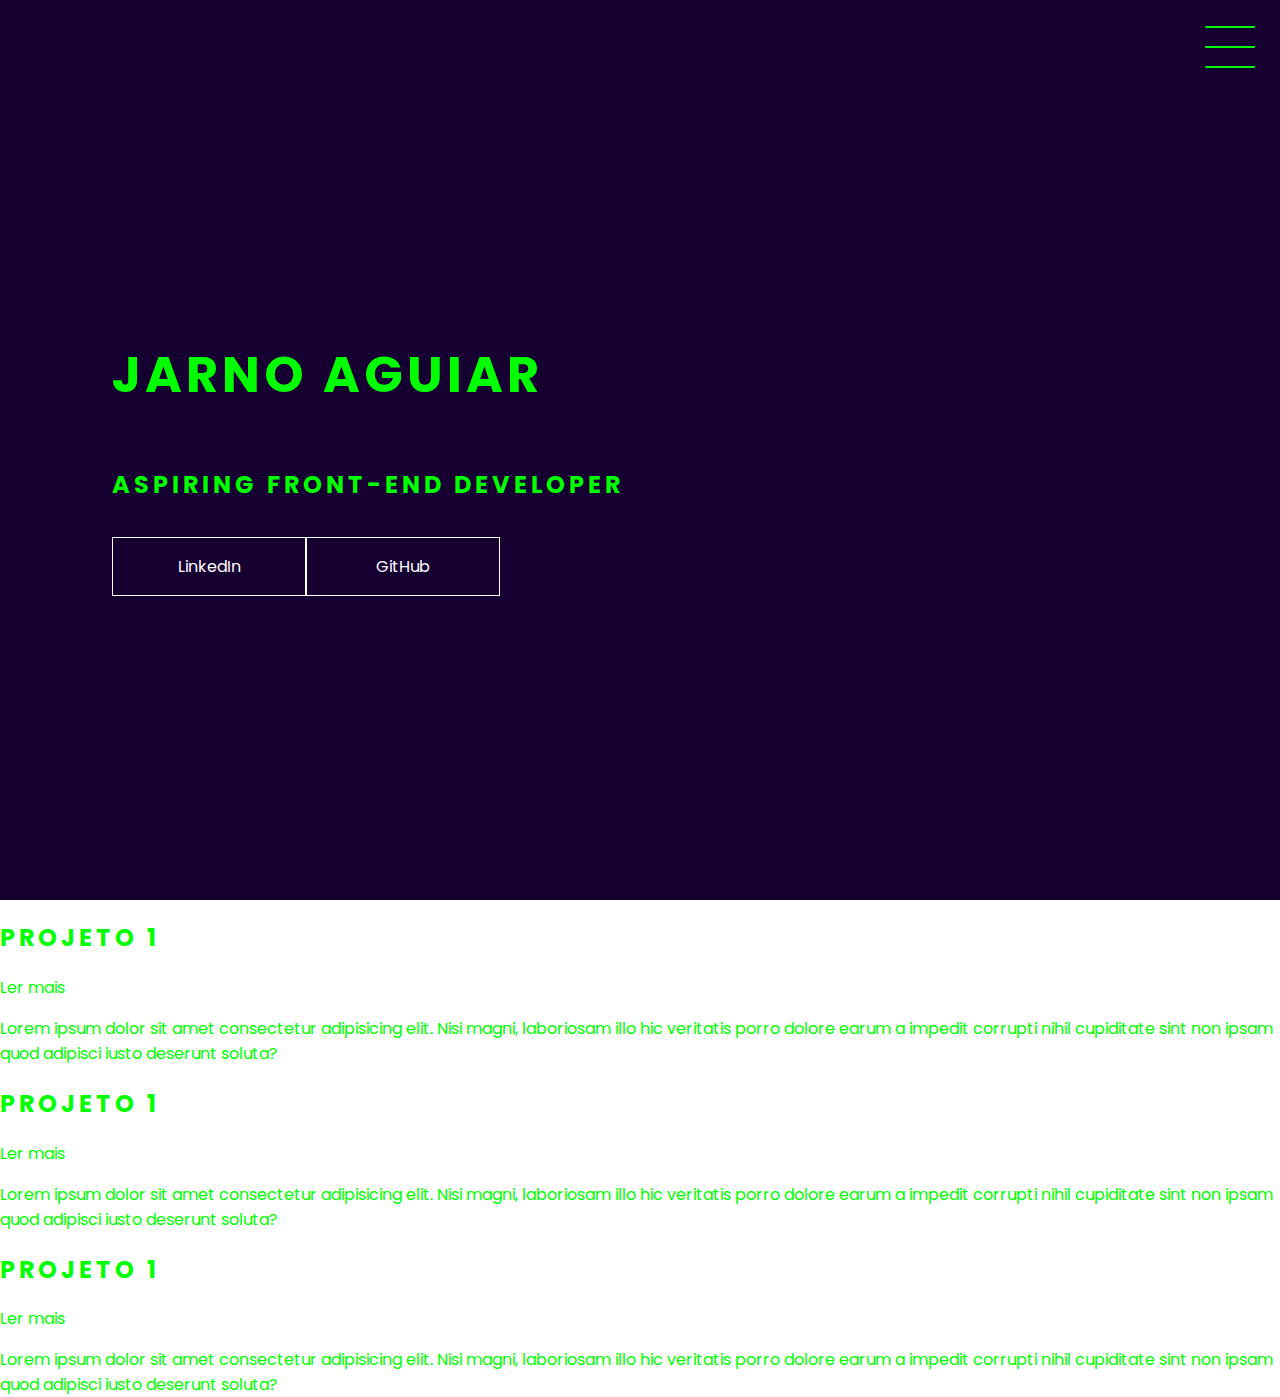
==== TESTE HTML/index.html @ a069f5ab "Add files via upload" ====
<!DOCTYPE html>
<html lang="pt-br">

<head>
    <meta charset="UTF-8">
    <meta http-equiv="X-UA-Compatible" content="IE=edge">
    <meta name="viewport" content="width=device-width, initial-scale=1.0">
    <link rel="stylesheet" href="style.css">
    <title>Portfodace</title>
</head>

<body>
    <header class="header-container">
        <div class="header">
            <div class="checkbox-container">
                <div class="checkbox-wrapper">
                    <input type="checkbox" id="toggle">
                    <label class="checkbox" for="toggle">
                        <div class="trace"></div>
                        <div class="trace"></div>
                        <div class="trace"></div>
                    </label>
                    <div class="menu"></div>
                    <nav class="menu-items">
                        <ul>
                            <li>
                                <a href="#">Página Inicial</a>
                            </li>
                            <li>
                                <a href="#">Sobre Mim</a>
                            </li>
                            <li>
                                <a href="#">Formação</a>
                            </li>
                            <li>
                                <a href="#">Projetos</a>
                            </li>
                        </ul>
                    </nav>
                </div>
            </div>
        </div>
        <h1>Jarno Aguiar</h1>
        <h2>Aspiring front-end developer
        </h2>

        <div class="social-media">
            <a href="#">LinkedIn</a>
            <a href="#">GitHub</a>
        </div>

    </header>
    <main class="container">
        <div class="card-container">
            <div class="card">
                <div class="card-wrapper">
                    <h2>Projeto 1</h2>
                    <p>Ler mais</p>
                </div>
            </div>
            <div class="card-text">Lorem ipsum dolor sit amet consectetur adipisicing elit. Nisi magni, laboriosam illo
                hic veritatis porro dolore earum a impedit corrupti nihil cupiditate sint non ipsam quod adipisci iusto
                deserunt soluta?
            </div>
        </div>
        <div class="card-container">
            <div class="card">
                <div class="card-wrapper">
                    <h2>Projeto 1</h2>
                    <p>Ler mais</p>
                </div>
            </div>
            <div class="card-text">Lorem ipsum dolor sit amet consectetur adipisicing elit. Nisi magni, laboriosam illo
                hic veritatis porro dolore earum a impedit corrupti nihil cupiditate sint non ipsam quod adipisci iusto
                deserunt soluta?
            </div>
        </div>
        <div class="card-container">
            <div class="card">
                <div class="card-wrapper">
                    <h2>Projeto 1</h2>
                    <p>Ler mais</p>
                </div>
            </div>
            <div class="card-text">Lorem ipsum dolor sit amet consectetur adipisicing elit. Nisi magni, laboriosam illo
                hic veritatis porro dolore earum a impedit corrupti nihil cupiditate sint non ipsam quod adipisci iusto
                deserunt soluta?
            </div>
        </div>
    </main>
    <footer class=" footer">
    </footer>
</body>

</html>
---- TESTE HTML/style.css ----
@import url('https://fonts.googleapis.com/css2?family=Poppins:wght@300;400;500;700&display=swap');

body {
  margin: 0;
  padding: 0;
  font-family: 'poppins', sans-serif;
  color: rgb(0, 255, 0);
}

/*HEADER*/

.header-container {
  height: 100vh;
  width: 100vw;
  background-color: rgb(21, 0, 49);
  background-repeat: no-repeat;
  background-position: center;
  background-size: contain;
  display: flex;
  flex-direction: column;
  justify-content: center;
  align-items: flex-start;
  box-sizing: border-box;
  padding: 0 112px;
  position: relative;

}

h1 {
  font-size: 50px;
  text-transform: uppercase;
  letter-spacing: 4px;

}

h2 {
  text-transform: uppercase;
  letter-spacing: 4px;
}

.social-media {
  margin-top: 1rem;
  display: flex;
}

.social-media a {
  text-decoration: none;
  color: rgb(255, 255, 255);
  padding: 1rem 4rem;
  border: 1px solid rgb(255, 255, 255);
  min-width: 4rem;
  display: flex;
  align-items: center;
  justify-content: center;
  transition: .5s ease-in-out;
}

a:hover {
  background-color: rgb(8, 65, 8);
  color: rgb(255, 255, 255);
}

/* MENU */
.checkbox-container {
  display: flex;
  justify-content: center;
  align-items: center;
}

.checkbox {
  height: 100px;
  width: 100px;
  position: absolute;
  right: 0;
  top: 0;
  display: flex;
  justify-content: center;
  cursor: pointer;
  z-index: 9999;
  transition: 400ms ease-in-out 0s;
}

.checkbox .trace {
  width: 50px;
  height: 2px;
  background-color: rgb(0, 255, 0);
  position: absolute;
  border-radius: 4px;
  transition: 0.5s ease-in-out;
}

.checkbox .trace:nth-child(1) {
  top: 26px;
  transform: rotate(0);
}

.checkbox .trace:nth-child(2) {
  top: 46px;
  transform: rotate(0);
}

.checkbox .trace:nth-child(3) {
  top: 66px;
  transform: rotate(0);
}

#toggle {
  display: none;
}

/* MENU */
.menu {
  position: absolute;
  top: 28px;
  right: 30px;
  background-color: transparent;
  height: 4px;
  width: 10px;
  border-radius: 50%;
  box-shadow: 0px 0px 0px 0px rgb(255, 255, 255);
  z-index: -1;
  transition: 400ms ease-in-out 0s;
}

.menu-items {
  position: fixed;
  top: 0;
  left: 0;
  width: 100%;
  height: 100vh;
  display: flex;
  justify-content: center;
  align-items: center;
  z-index: 2;
  opacity: 0;
  visibility: hidden;
  transition: 400ms ease-in-out 0s;
}

.menu-items ul {
  list-style-type: none;
}

.menu-items ul li a {
  margin: 10px 0;
  color: rgb(0, 255, 0);
  text-decoration: none;
  text-transform: uppercase;
  letter-spacing: 4px;
  font-size: 30px;
}

#toggle:checked+.checkbox .trace:nth-child(1) {
  transform: rotate(45deg);
  top: 47px;
}

#toggle:checked+.checkbox .trace:nth-child(2) {
  transform: translate(-100px);
  width: 30px;
  visibility: hidden;
  opacity: 0;
}

#toggle:checked+.checkbox .trace:nth-child(3) {
  transform: rotate(-45deg);
  top: 47px;
}

#toggle:checked+.checkbox {
  background-color: rgb(255, 255, 255);
}

#toggle:checked~.menu {
  box-shadow: 0px 0px 0px 100vmax rgb(255, 255, 255);
  z-index: 1;
}
#toggle:checked ~ .menu-items {
  visibility: visible;
  opacity: 1;
}
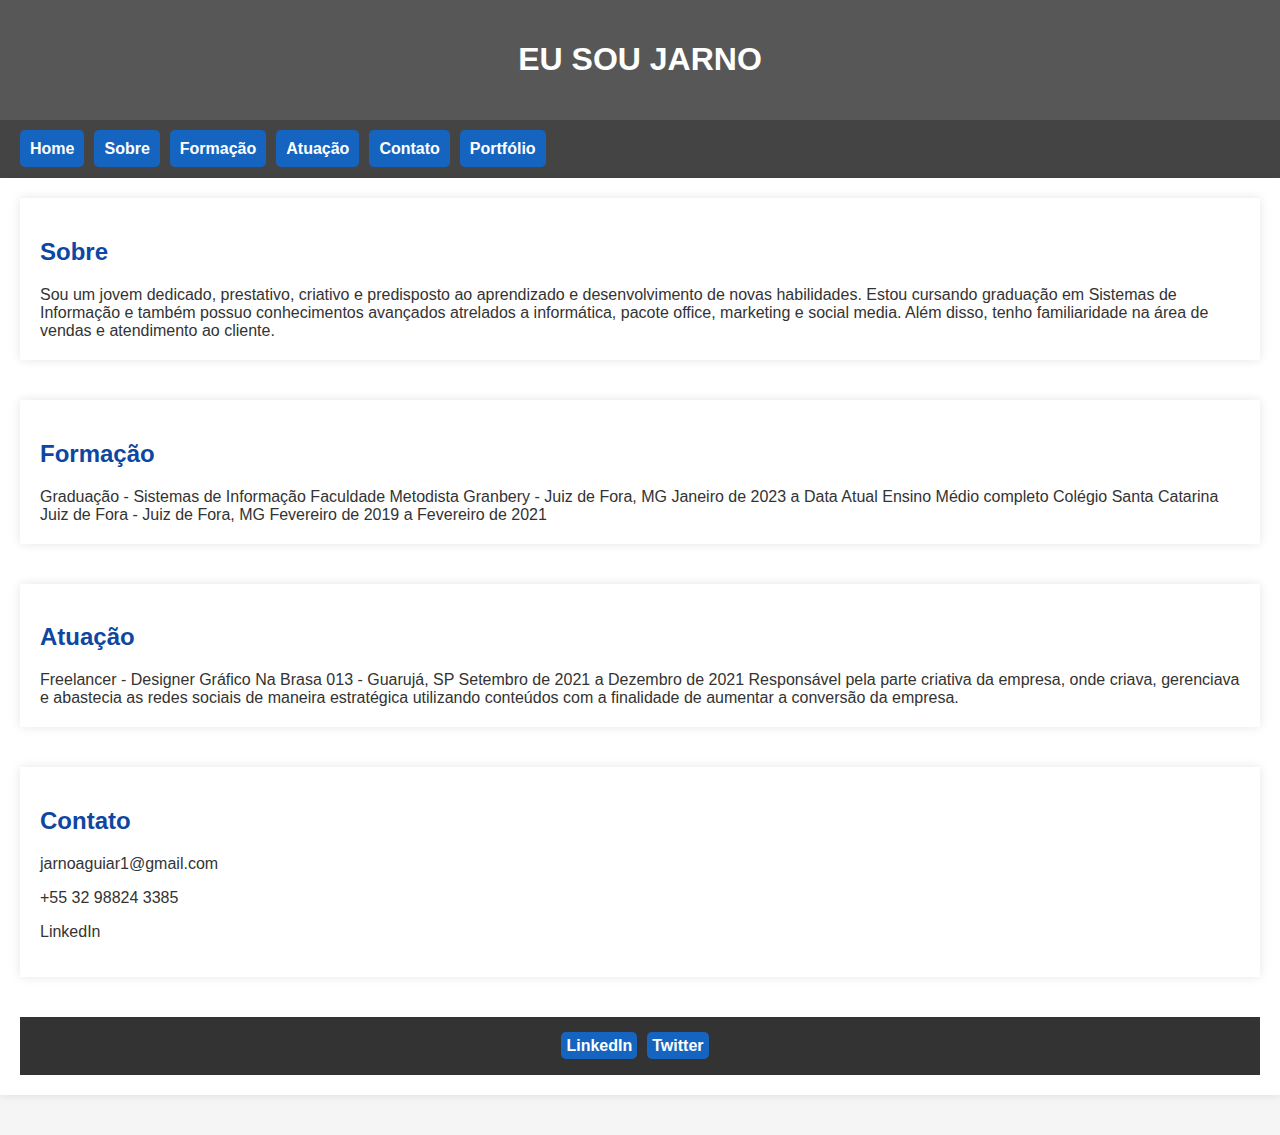
==== commit f89034f0: "Add files via upload" ====
--- a/TESTE HTML/index.html
+++ b/TESTE HTML/index.html
@@ -1,95 +1,170 @@
 <!DOCTYPE html>
-<html lang="pt-br">
+<html>
 
 <head>
-    <meta charset="UTF-8">
-    <meta http-equiv="X-UA-Compatible" content="IE=edge">
-    <meta name="viewport" content="width=device-width, initial-scale=1.0">
-    <link rel="stylesheet" href="style.css">
-    <title>Portfodace</title>
+    <title>Jarno - Portfólio</title>
+    <link rel="stylesheet" type="text/css" href="style.css">
+    <script src="script.js"></script>
+    <style>
+        body {
+            margin: 0;
+            padding: 0;
+            font-family: Arial, sans-serif;
+        }
+
+        .centered {
+            text-align: center;
+        }
+
+        .carousel {
+            display: flex;
+            justify-content: center;
+            align-items: center;
+            margin-top: 20px;
+        }
+
+        .carousel img {
+            width: 300px;
+            height: 200px;
+            object-fit: cover;
+            margin: 0 10px;
+        }
+
+        header,
+        nav,
+        section,
+        footer {
+            padding: 20px;
+        }
+
+        header {
+            background-color: #575757;
+            color: #fdfdfd;
+            text-align: center;
+
+        }
+
+        nav {
+            display: flex;
+            justify-content: space-between;
+            align-items: center;
+            background-color: #444;
+            color: #fff;
+        }
+
+        nav ul {
+            list-style-type: none;
+            display: flex;
+            margin: 0;
+            padding: 0;
+        }
+
+        nav ul li {
+            margin-right: 10px;
+        }
+
+        nav ul li a {
+            color: #fff;
+            text-decoration: none;
+        }
+
+        footer {
+            background-color: #333;
+            color: #fff;
+            text-align: center;
+        }
+
+        footer ul {
+            list-style-type: none;
+            display: flex;
+            justify-content: center;
+            margin: 0;
+            padding: 0;
+        }
+
+        footer ul li {
+            margin-right: 10px;
+        }
+
+        footer ul li a {
+            color: #fff;
+            text-decoration: none;
+        }
+    </style>
 </head>
 
 <body>
-    <header class="header-container">
-        <div class="header">
-            <div class="checkbox-container">
-                <div class="checkbox-wrapper">
-                    <input type="checkbox" id="toggle">
-                    <label class="checkbox" for="toggle">
-                        <div class="trace"></div>
-                        <div class="trace"></div>
-                        <div class="trace"></div>
-                    </label>
-                    <div class="menu"></div>
-                    <nav class="menu-items">
-                        <ul>
-                            <li>
-                                <a href="#">Página Inicial</a>
-                            </li>
-                            <li>
-                                <a href="#">Sobre Mim</a>
-                            </li>
-                            <li>
-                                <a href="#">Formação</a>
-                            </li>
-                            <li>
-                                <a href="#">Projetos</a>
-                            </li>
-                        </ul>
-                    </nav>
-                </div>
-            </div>
-        </div>
-        <h1>Jarno Aguiar</h1>
-        <h2>Aspiring front-end developer
-        </h2>
+    <header>
+        <h1>EU SOU JARNO</h1>
+    </header>
 
-        <div class="social-media">
-            <a href="#">LinkedIn</a>
-            <a href="#">GitHub</a>
-        </div>
+    <nav>
+        <ul>
+            <li><a href="index.html">Home</a></li>
+            <li><a href="sobre.html">Sobre</a></li>
+            <li><a href="formacao.html">Formação</a></li>
+            <li><a href="atuacao.html">Atuação</a></li>
+            <li><a href="contato.html">Contato</a></li>
+            <li><a href="portfolio.html">Portfólio</a></li>
+        </ul>
+    </nav>
 
-    </header>
-    <main class="container">
-        <div class="card-container">
-            <div class="card">
-                <div class="card-wrapper">
-                    <h2>Projeto 1</h2>
-                    <p>Ler mais</p>
-                </div>
-            </div>
-            <div class="card-text">Lorem ipsum dolor sit amet consectetur adipisicing elit. Nisi magni, laboriosam illo
-                hic veritatis porro dolore earum a impedit corrupti nihil cupiditate sint non ipsam quod adipisci iusto
-                deserunt soluta?
-            </div>
-        </div>
-        <div class="card-container">
-            <div class="card">
-                <div class="card-wrapper">
-                    <h2>Projeto 1</h2>
-                    <p>Ler mais</p>
-                </div>
-            </div>
-            <div class="card-text">Lorem ipsum dolor sit amet consectetur adipisicing elit. Nisi magni, laboriosam illo
-                hic veritatis porro dolore earum a impedit corrupti nihil cupiditate sint non ipsam quod adipisci iusto
-                deserunt soluta?
-            </div>
-        </div>
-        <div class="card-container">
-            <div class="card">
-                <div class="card-wrapper">
-                    <h2>Projeto 1</h2>
-                    <p>Ler mais</p>
-                </div>
-            </div>
-            <div class="card-text">Lorem ipsum dolor sit amet consectetur adipisicing elit. Nisi magni, laboriosam illo
-                hic veritatis porro dolore earum a impedit corrupti nihil cupiditate sint non ipsam quod adipisci iusto
-                deserunt soluta?
-            </div>
-        </div>
-    </main>
-    <footer class=" footer">
-    </footer>
+    <section id="home">
+
+
+
+
+        <!-- Sobre -->
+        <section id="sobre">
+            <h2>Sobre</h2>Sou um jovem dedicado, prestativo, criativo e predisposto ao aprendizado e desenvolvimento de
+            novas
+            habilidades.
+            Estou cursando graduação em Sistemas de Informação e também possuo conhecimentos avançados
+            atrelados a informática, pacote office, marketing e social media. Além disso, tenho familiaridade na
+            área de vendas e atendimento ao cliente.
+            <!-- Conteúdo personalizado -->
+        </section>
+
+        <!-- Formação -->
+        <section id="formacao">
+            <h2>Formação</h2>Graduação - Sistemas de Informação
+            Faculdade Metodista Granbery - Juiz de Fora, MG
+            Janeiro de 2023 a Data Atual
+            Ensino Médio completo
+            Colégio Santa Catarina Juiz de Fora - Juiz de Fora, MG
+            Fevereiro de 2019 a Fevereiro de 2021
+            <!-- Conteúdo personalizado -->
+        </section>
+
+        <!-- Atuação -->
+        <section id="atuacao">
+            <h2>Atuação</h2>
+            Freelancer - Designer Gráfico
+            Na Brasa 013 - Guarujá, SP
+            Setembro de 2021 a Dezembro de 2021
+            Responsável pela parte criativa da empresa, onde criava, gerenciava e abastecia as redes sociais de
+            maneira estratégica utilizando conteúdos com a finalidade de aumentar a conversão da empresa.
+            <!-- Conteúdo personalizado -->
+        </section>
+
+        <!-- Contato -->
+        <section id="contato">
+            <h2>Contato</h2>
+            jarnoaguiar1@gmail.com
+            <p>+55 32 98824 3385</p>
+            <p>
+                <a href="https://www.linkedin.com/in/jarno-aguiar-b16b9421b"> LinkedIn</a>
+            </p>
+            <!-- Conteúdo personalizado -->
+        </section>
+
+        <!-- Rodapé -->
+        <footer>
+            <ul>
+                <li><a href="https://www.linkedin.com/in/jarno-aguiar-b16b9421b" target="_blank">LinkedIn</a></li>
+                <li><a href="https://www.twitter.com/meu-twitter" target="_blank">Twitter</a></li>
+            </ul>
+        </footer>
 </body>
 
 </html>--- a/TESTE HTML/style.css
+++ b/TESTE HTML/style.css
@@ -1,181 +1,96 @@
-@import url('https://fonts.googleapis.com/css2?family=Poppins:wght@300;400;500;700&display=swap');
+/* Estilos gerais */
+body {
+  font-family: "Helvetica Neue", Arial, sans-serif;
+  background-color: #f5f5f5;
+  color: #333333;
+}
 
-body {
+a {
+  color: #333333;
+  text-decoration: none;
+}
+
+h1, h2 {
+  color: #ffffff;
+}
+
+/* Estilos do menu */
+nav {
+  background-color: #0d47a1;
+  padding: 10px;
+  display: flex;
+  align-items: center;
+  justify-content: space-between;
+}
+
+.logo {
+  color: #ffffff;
+  font-size: 24px;
+  font-weight: bold;
+}
+
+nav ul {
+  list-style-type: none;
   margin: 0;
   padding: 0;
-  font-family: 'poppins', sans-serif;
-  color: rgb(0, 255, 0);
 }
 
-/*HEADER*/
-
-.header-container {
-  height: 100vh;
-  width: 100vw;
-  background-color: rgb(21, 0, 49);
-  background-repeat: no-repeat;
-  background-position: center;
-  background-size: contain;
-  display: flex;
-  flex-direction: column;
-  justify-content: center;
-  align-items: flex-start;
-  box-sizing: border-box;
-  padding: 0 112px;
-  position: relative;
-
+nav ul li {
+  display: inline-block;
+  margin-right: 10px;
 }
 
-h1 {
-  font-size: 50px;
-  text-transform: uppercase;
-  letter-spacing: 4px;
-
+nav ul li a {
+  padding: 10px;
+  border-radius: 5px;
+  background-color: #1565c0;
+  color: #ffffff;
+  font-weight: bold;
 }
 
-h2 {
-  text-transform: uppercase;
-  letter-spacing: 4px;
+/* Estilos das seções */
+section {
+  padding: 40px;
+  background-color: #ffffff;
+  margin-bottom: 40px;
+  box-shadow: 0 0 10px rgba(0, 0, 0, 0.1);
 }
 
-.social-media {
-  margin-top: 1rem;
-  display: flex;
+section h2 {
+  color: #0d47a1;
+  font-size: 24px;
+  font-weight: bold;
 }
 
-.social-media a {
-  text-decoration: none;
-  color: rgb(255, 255, 255);
-  padding: 1rem 4rem;
-  border: 1px solid rgb(255, 255, 255);
-  min-width: 4rem;
-  display: flex;
-  align-items: center;
-  justify-content: center;
-  transition: .5s ease-in-out;
+/* Estilos do rodapé */
+footer {
+  background-color: #0d47a1;
+  padding: 20px;
+  text-align: center;
 }
 
-a:hover {
-  background-color: rgb(8, 65, 8);
-  color: rgb(255, 255, 255);
+footer ul {
+  list-style-type: none;
+  margin: 0;
+  padding: 0;
 }
 
-/* MENU */
-.checkbox-container {
-  display: flex;
-  justify-content: center;
-  align-items: center;
+footer ul li {
+  display: inline-block;
+  margin-right: 10px;
 }
 
-.checkbox {
-  height: 100px;
-  width: 100px;
-  position: absolute;
-  right: 0;
-  top: 0;
-  display: flex;
-  justify-content: center;
-  cursor: pointer;
-  z-index: 9999;
-  transition: 400ms ease-in-out 0s;
+footer ul li a {
+  padding: 5px;
+  border-radius: 5px;
+  background-color: #1565c0;
+  color: #ffffff;
+  font-weight: bold;
 }
 
-.checkbox .trace {
-  width: 50px;
-  height: 2px;
-  background-color: rgb(0, 255, 0);
-  position: absolute;
-  border-radius: 4px;
-  transition: 0.5s ease-in-out;
+/* Efeitos de hover */
+nav ul li a:hover, footer ul li a:hover {
+  background-color: #1e88e5;
+  transition: background-color 0.3s ease;
 }
 
-.checkbox .trace:nth-child(1) {
-  top: 26px;
-  transform: rotate(0);
-}
-
-.checkbox .trace:nth-child(2) {
-  top: 46px;
-  transform: rotate(0);
-}
-
-.checkbox .trace:nth-child(3) {
-  top: 66px;
-  transform: rotate(0);
-}
-
-#toggle {
-  display: none;
-}
-
-/* MENU */
-.menu {
-  position: absolute;
-  top: 28px;
-  right: 30px;
-  background-color: transparent;
-  height: 4px;
-  width: 10px;
-  border-radius: 50%;
-  box-shadow: 0px 0px 0px 0px rgb(255, 255, 255);
-  z-index: -1;
-  transition: 400ms ease-in-out 0s;
-}
-
-.menu-items {
-  position: fixed;
-  top: 0;
-  left: 0;
-  width: 100%;
-  height: 100vh;
-  display: flex;
-  justify-content: center;
-  align-items: center;
-  z-index: 2;
-  opacity: 0;
-  visibility: hidden;
-  transition: 400ms ease-in-out 0s;
-}
-
-.menu-items ul {
-  list-style-type: none;
-}
-
-.menu-items ul li a {
-  margin: 10px 0;
-  color: rgb(0, 255, 0);
-  text-decoration: none;
-  text-transform: uppercase;
-  letter-spacing: 4px;
-  font-size: 30px;
-}
-
-#toggle:checked+.checkbox .trace:nth-child(1) {
-  transform: rotate(45deg);
-  top: 47px;
-}
-
-#toggle:checked+.checkbox .trace:nth-child(2) {
-  transform: translate(-100px);
-  width: 30px;
-  visibility: hidden;
-  opacity: 0;
-}
-
-#toggle:checked+.checkbox .trace:nth-child(3) {
-  transform: rotate(-45deg);
-  top: 47px;
-}
-
-#toggle:checked+.checkbox {
-  background-color: rgb(255, 255, 255);
-}
-
-#toggle:checked~.menu {
-  box-shadow: 0px 0px 0px 100vmax rgb(255, 255, 255);
-  z-index: 1;
-}
-#toggle:checked ~ .menu-items {
-  visibility: visible;
-  opacity: 1;
-}